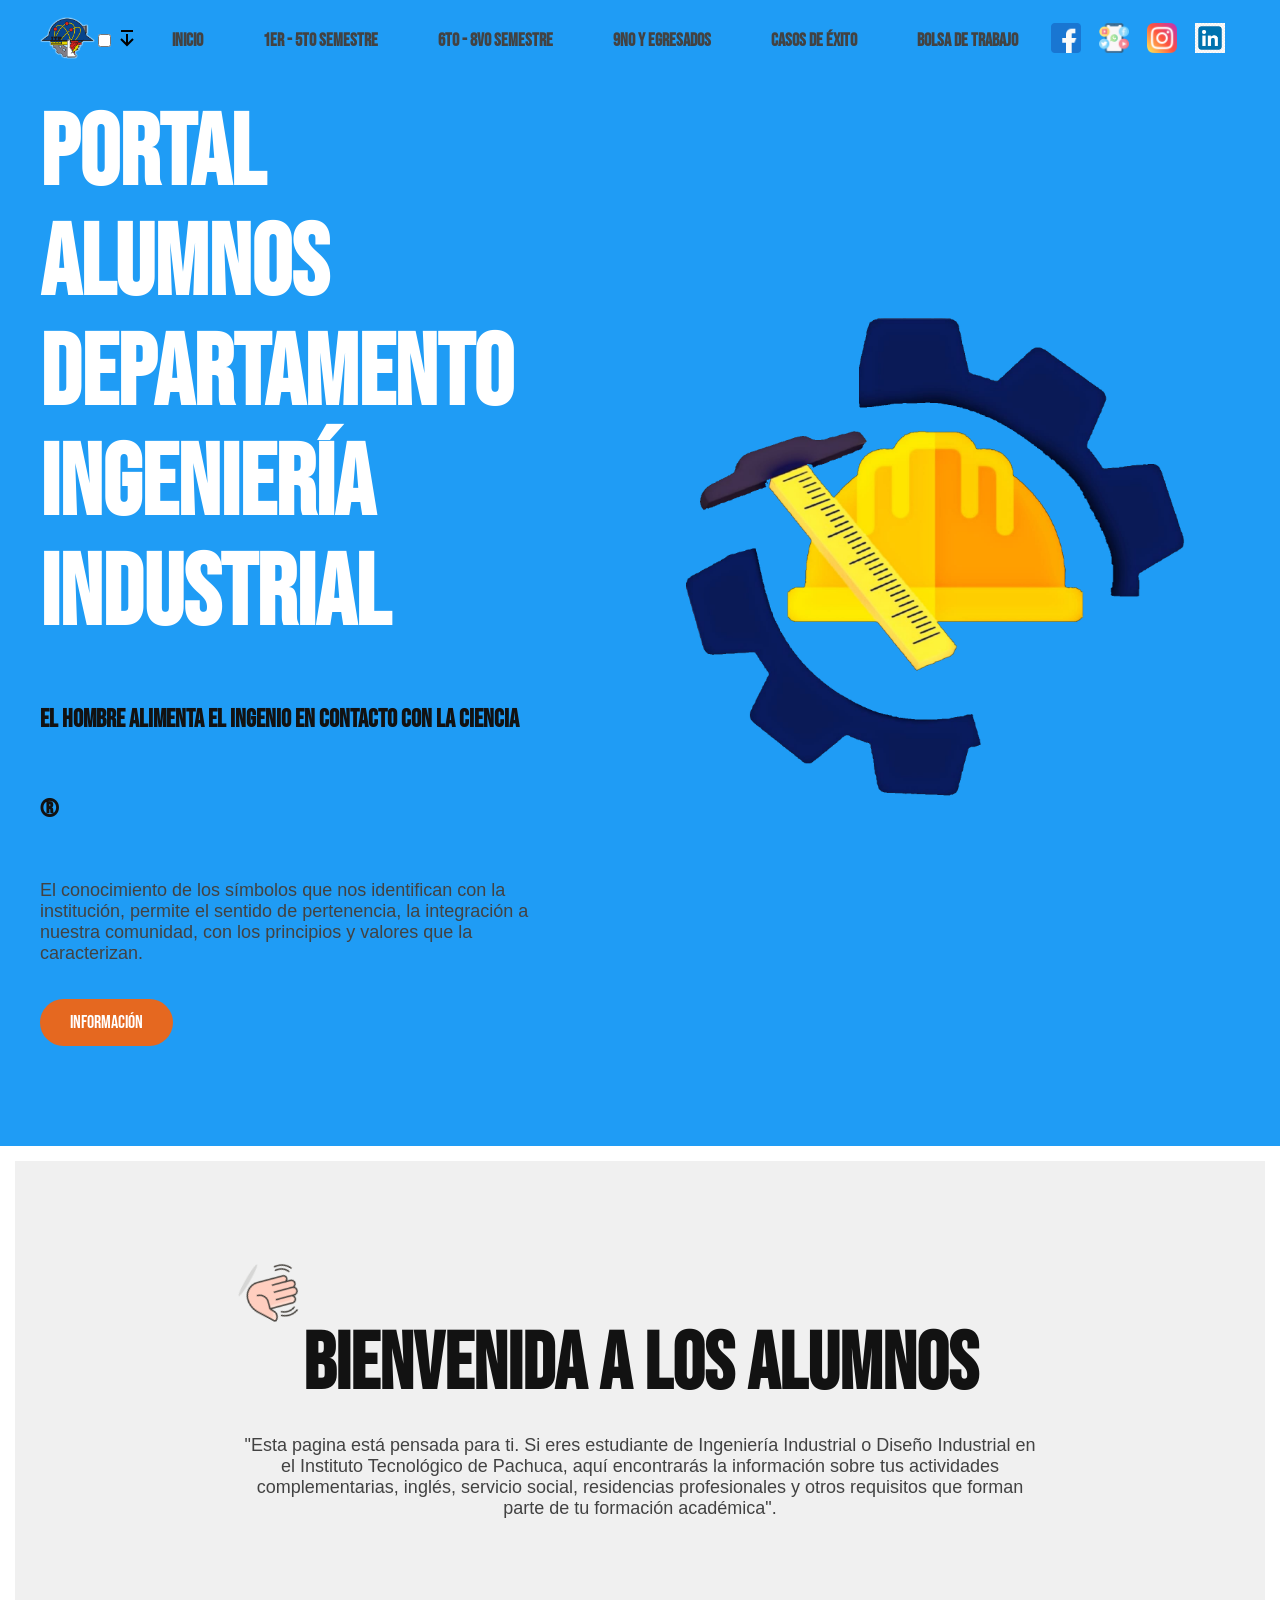
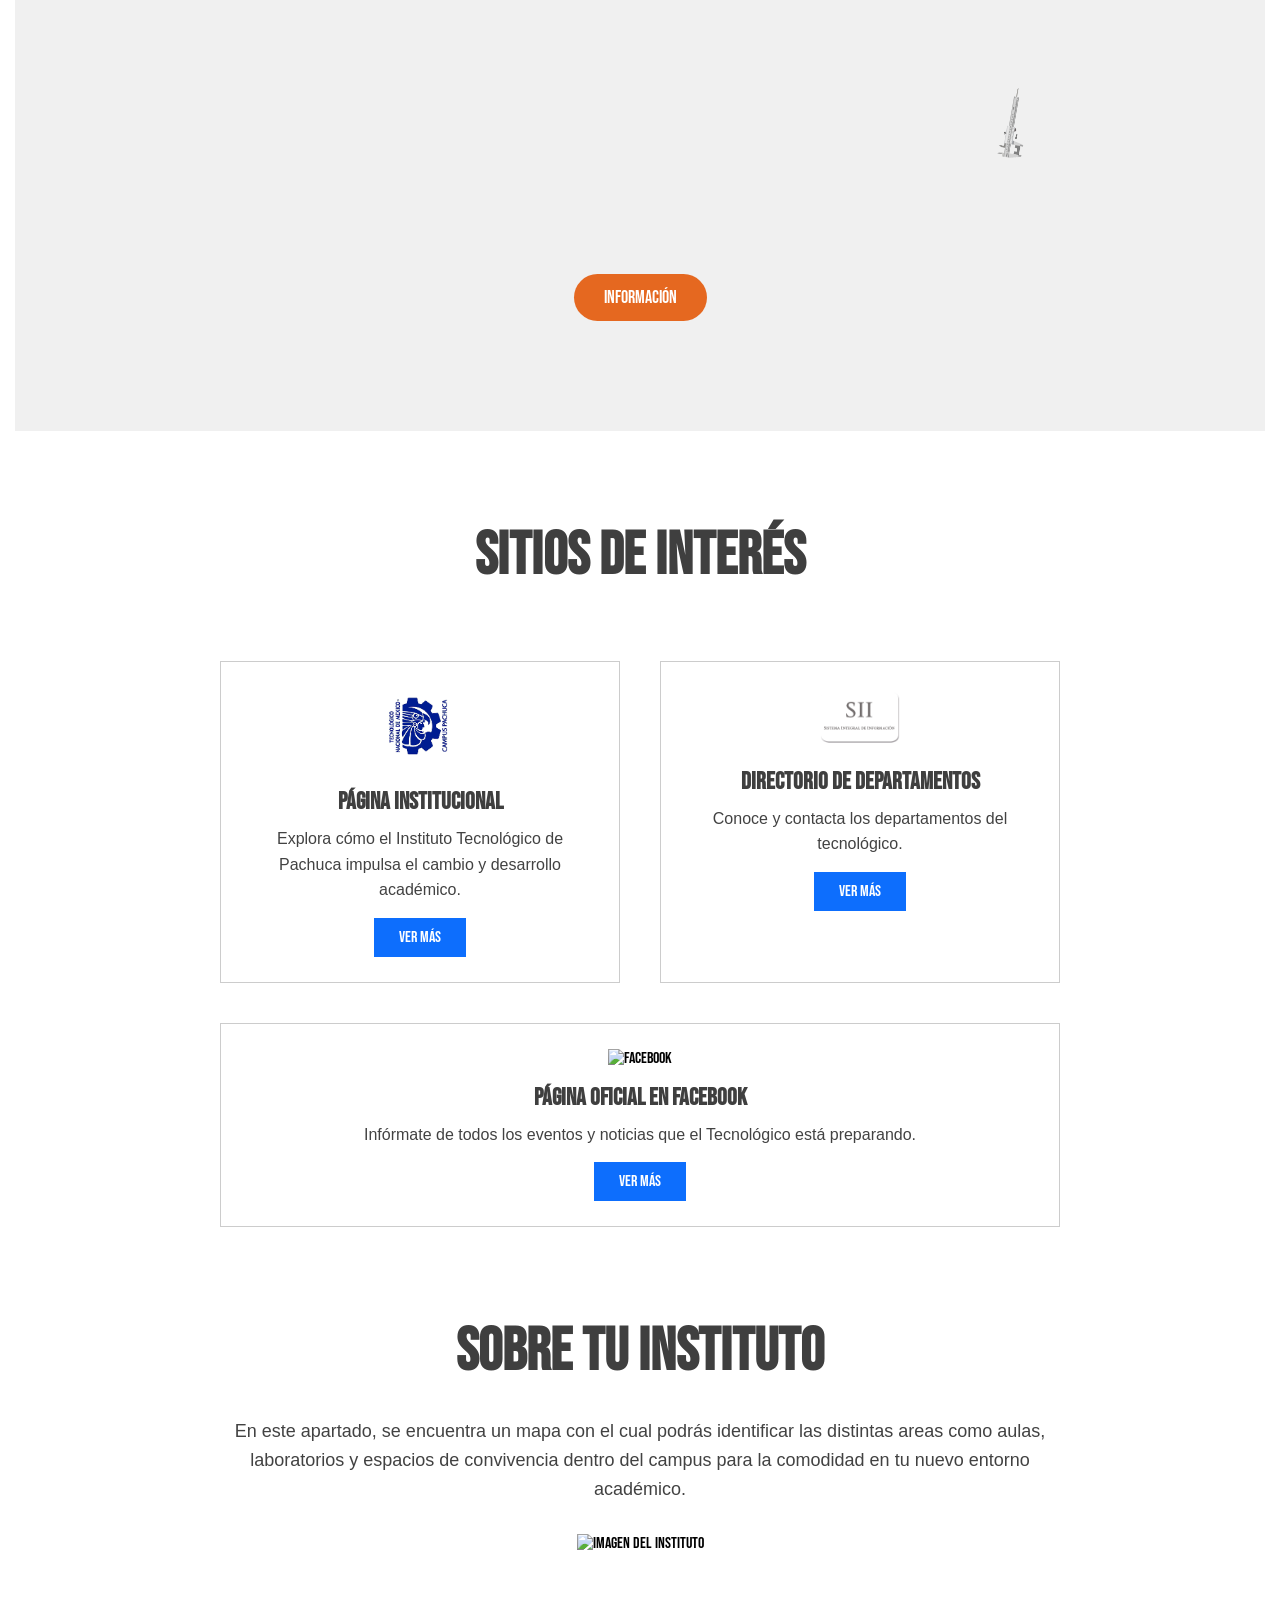
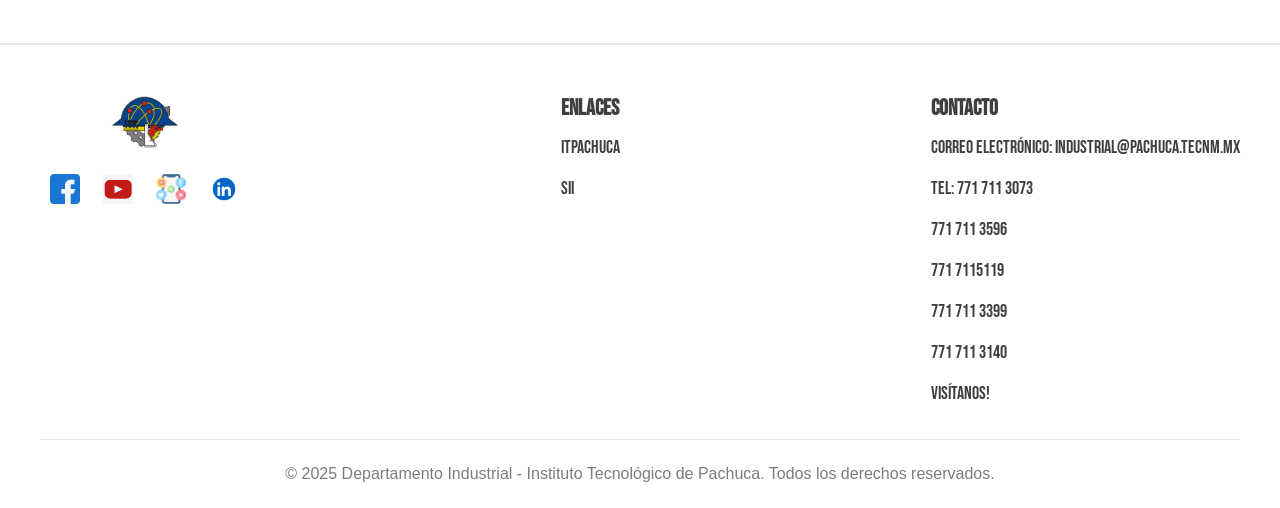
==== index.html @ bbc2eb99 "nueva_version" ====
<!DOCTYPE html>
<html lang="en">

<head>
    <meta charset="UTF-8">
    <meta http-equiv="X-UA-Compatible" content="IE=edge">
    <meta name="viewport" content="with=device-width, initial-scale=1.0">
    <link rel="icon" type="image/png" href="images/favicon.png">     
    <title>Portal Industrial</title>
    <link rel="stylesheet" href="./grid.css">

</head>

<body>
    <header class="header">
        <div class="menu container">
            <a href="#" class="logo"><img src="images/Logo.png"></a>
            <input type="checkbox" id="menu" />
            <label for="menu">
                <img src="images/menu.svg" class="menu-icon" alt="">
            </label>
            <nav class="navbar">
                <ul>
                    <li><a href="index.html">Inicio</a></li>

                    <li class="dropdown">
                        <a href="#">1er - 5to Semestre</a>
                        <ul class="dropdown-menu">
                            <li><a href="idiomas.html">Idiomas</a></li>
                            <li><a href="becas.html">Becas</a></li>
                            <li><a href="actividades_complementarias.html">Actividades complementarias</a></li>
                        </ul>
                    </li>

                    <li class="dropdown">
                        <a href="#">6to - 8vo Semestre</a>
                        <ul class="dropdown-menu">
                            <li><a href="servicio_social.html">Servicio social</a></li>
                            <li><a href="cur_y_cer.html">Cursos y certificaciones</a></li>
                            <li><a href="actividades_adicionales.html">Actividades adicionales</a></li>
                        </ul>
                    </li>

                    <li class="dropdown">
                        <a href="#">9no y egresados</a>
                        <ul class="dropdown-menu">
                            <li><a href="residencia.html">Residencia</a></li>
                            <li><a href="titulacion.html">Titulación</a></li>
                            <li><a href="capitulos_estudiantes.html">Capítulos estudiantes</a></li>
                        </ul>
                    </li>

                    <li><a href="Casos_de_exito.html">Casos de éxito</a></li>
                    <li><a href="#">Bolsa de trabajo</a></li>
                </ul>
            </nav>
            <div class="socials-1">
                <a href="#"><img src="images/r1.png" alt=""></a>
                <a href="#"><img src="images/r2.png" alt=""></a>
                <a href="#"><img src="images/r3.png" alt=""></a>
                <a href="#"><img src="images/r4.png" alt=""></a>
            </div>
        </div>

        <div class="header-content container">
            <div class="header-txt">
                <h1>Portal Alumnos Departamento Ingeniería Industrial</h1>
                <h2 class="slogan">El Hombre Alimenta el Ingenio en Contacto con la Ciencia ®</h2>
                <p>El conocimiento de los símbolos que nos identifican con la institución, permite el sentido de
                    pertenencia, la integración a nuestra comunidad, con los principios y valores que la caracterizan.
                </p>
                <a href="#" class="btn-1">Información</a>
            </div>
            <div class="header-img">
                <img src="images/logoo.png">
            </div>
        </div>
    </header>
    <section class="about">
        <div class="about-content container">
            <img class="ab1" src="images/ab3.png" alt="">
            <img class="ab2" src="images/ab2.png" alt="">
            <div class="about-img">
                <img class="about-txt">
                <h2>Bienvenida a los alumnos</h2>
                <p>"Esta pagina está pensada para ti. Si eres estudiante de Ingeniería Industrial o Diseño Industrial
                    en el Instituto Tecnológico de Pachuca, aquí encontrarás la información sobre tus actividades
                    complementarias,
                    inglés, servicio social, residencias profesionales y otros requisitos que forman parte de tu
                    formación
                    académica".</p>
                <div><iframe width="560" height="315"
                        src="https://www.youtube.com/embed/N6ZUDnaX65o?si=UE2kjKeAqozFXjIw" title="YouTube video player"
                        frameborder="0"
                        allow="accelerometer; autoplay; clipboard-write; encrypted-media; gyroscope; picture-in-picture; web-share"
                        referrerpolicy="strict-origin-when-cross-origin" allowfullscreen></iframe></div>
                <a href="#" class="btn-1">Información</a>
            </div>
        </div>
    </section>

    <section class="information">
        <div class="information-content container">
            <h2>Sitios de interés</h2>
        </div>
        <div class="cards-section">
            <div class="card">
                <img src="./images/tecnlogo.png" alt="Institucional">
                <h3>Página Institucional</h3>
                <p>Explora cómo el Instituto Tecnológico de Pachuca impulsa el cambio y desarrollo académico.</p>
                <a href="https://itp.itpachuca.edu.mx/" class="card-btn">Ver más</a>
            </div>
            <div class="card">
                <img src="./images/sii.png" alt="SII">
                <h3>Directorio de Departamentos</h3>
                <p>Conoce y contacta los departamentos del tecnológico.</p>
                <a href="http://escolaresitp.itpachuca.edu.mx/" class="card-btn">Ver más</a>
            </div>
            <div class="card">
                <img src="./images/facebook.png" alt="Facebook">
                <h3>Página Oficial en Facebook</h3>
                <p>Infórmate de todos los eventos y noticias que el Tecnológico está preparando.</p>
                <a href="https://www.facebook.com/p/TecNM-Pachuca-61557528505129/?locale=es_LA" class="card-btn">Ver
                    más</a>
            </div>
        </div>
        <div class="information-2">
            <h2>Sobre tu instituto</h2>
            <p>En este apartado, se encuentra un mapa con el cual podrás identificar las distintas areas como aulas,
                laboratorios y espacios de convivencia dentro del campus para la comodidad en tu nuevo entorno
                académico.</p>
            <div class="info-img">
                <img src="./images/croquis.jpg" alt="Imagen del instituto">
            </div>
        </div>
    </section>
</body>
<!-- FOOTER -->
<footer class="footer">
    <div class="container">
        <div class="footer-links">
            <div class="link-img">
                <img src="images/Logo.png" alt="Logo del Departamento Industrial">
                <div class="socials-2">
                    <a href="#"><img src="images/r1.png" alt="Facebook"></a>
                    <a href="https://www.youtube.com/@TecNMCampusPachuca"><img src="images/r5.png" alt="YouTube"></a>
                    <a href="https://x.com/tecnmpachuca?lang=es"><img src="images/r2.png" alt="X"></a>
                    <a href="https://www.linkedin.com/in/tecnm-pachuca/?originalSubdomain=mx"><img src="images/r4.jpg"
                            alt="LinkedIn"></a>
                </div>
            </div>

            <div class="link">
                <h3>Enlaces</h3>
                <ul>
                    <li><a href="https://itp.itpachuca.edu.mx">ITPachuca</a></li>
                    <li><a href="http://escolaresitp.itpachuca.edu.mx">SII</a></li>
                </ul>
            </div>



            <div class="link">
                <h3>Contacto</h3>
                <ul>
                    <li><a href="mailto:industrial@pachuca.tecnm.mx">Correo electrónico: industrial@pachuca.tecnm.mx</a>
                    </li>
                    <li><a href="">Tel: 771 711 3073</a> <a href="">771 711 3596</a><a href="">771 7115119</a>
                        <a href="">771 711 3399</a> <a href="">771 711 3140</a>
                    </li>
                    <li><a href="">Visítanos!</a></li>
                </ul>
            </div>
        </div>

        <div class="footer-copy">
            <p>© 2025 Departamento Industrial - Instituto Tecnológico de Pachuca. Todos los derechos reservados.</p>
        </div>
    </div>
</footer>

</body>

</html>
---- grid.css ----
@import url('https://fonts.googleapis.com/css2?family=Bebas+Neue&family=Roboto:ital,wght@0,100..900;1,100..900&display=swap');


  * {
      margin: 0;
      padding: 0;
      box-sizing: border-box;
      text-decoration: none;
      list-style: none;
  }

  /* -----------------------GLOBAL STYLES FOR WEB CONTENT----------------------- */

  body {
      font-family: 'Bebas Neue', cursive;
  }

  h2 {
      font-size: 80px;
      line-height: 90px;
      color: #121212;
      margin-bottom: 25px;
  }


  p {
      font-family: Arial, Helvetica, sans-serif;
      font-size: 18px;
      color: #424242;
      margin-bottom: 35px;
  }

  .btn-1 {
      display: inline-block;
      padding: 13px 30px;
      background-color: #E56820;
      color: #ffffff;
      border-radius: 25px;
      font-size: 18px;
  }

  .btn-1:hover {
      background-color: #e5c420;
  }

  .marg-bottom {
      margin-bottom: 50px;
  }

  .img-container {
      width: 25%;
  }

  .socials-1 img {
      width: 30px;
      margin-right: 15px;
  }

  .gallery {
      display: grid;
      grid-template-columns: repeat(auto-fill, minmax(250px, 1fr));
      gap: 15px;
  }

  .gallery img {
      width: 100%;
      height: auto;
      border-radius: 12px;
      display: block;
      object-fit: cover;
      box-shadow: 0 4px 10px rgba(0, 0, 0, 0.15);
      /* valor base */
  }

  .gallery img:hover {
      transform: scale(1.03);
      transition: transform 0.3s ease;
  }

.image-long {
  gap: 50px;
}

.image-long img {
  width: 20%;        
  height: 100%;       
  object-fit:contain;   
  gap: 50px;

}

  /* -----------------------HEADER CONTENT ON INDEX----------------------- */

  .header {
      background-color: #1F9CF5;
      opacity: 1;
      background-image: radial-gradient(#6dfdff 0.5px, #1F9CF5 0.5px);
      background-size: 10px 10px;
  }

  .slogan {
      font-size: 25px;
  }

  .container {
      max-width: 1200px;
      margin: 0 auto;
  }

  .header-content {
      padding: 100px 0;
      display: flex;
      align-items: center;
  }

  .header-txt {
      width: 50%;
      padding-right: 100px;
  }

  .header-txt h1 {
      font-size: 100px;
      line-height: 110px;
      color: #FFFF;
      margin-bottom: 25px;
  }

  .header-img {
      width: 50%;
      text-align: center;
  }

  .header-img img {
      width: 550px;
  }

  /* -----------------------ALTERNATIVE HEADER ----------------------- */

  .header-small {
      background: linear-gradient(180deg,
              rgba(31, 156, 245, 1) 0%,
              rgba(31, 156, 245, 1) 100%);
      min-height: 25vh;
      display: flex;
      align-items: center;
  }

  .header-small .menu {
      position: relative;
  }

  .header-small .logo img {
      width: 45px;
      /* Más pequeño */
  }

  .header-small .menu .navbar ul li a {
      font-size: 18px;
      padding: 30px;
      color: #3F3F3F;
      display: block;
      font-weight: bold;
  }

  /* -----------------------ABOUT CONTENT ON INDEX--------------------- */

  .about {
      padding: 100px 0;
      background-color: #EFEFEFEF;
      text-align: center;
      margin: 15px;
  }

  .about-content {
      display: flex;
      flex-direction: column;
      align-items: center;
      position: relative;
      max-width: 800px;
      margin: 0 auto;
  }

  .ab1 {
      position: absolute;
      width: 70px;
      left: 0;
      top: 0;
      rotate: 120deg;
  }

  .ab2 {
      position: absolute;
      width: 70px;
      left: 740px;
      top: 450px;
      rotate: 280deg;
  }

  .ab3 {
      position: absolute;
      width: 150px;
      right: 0;
  }

  .about-img {
      width: 100%;
      margin-bottom: 10px;
      margin-top: 40px;
  }

  .about-img img {
      width: 350px;
  }

  .about-txt {
      width: 100%;
  }


  /* -----------------------INFO CONTENT ON INDEX--------------------- */

  .information {
      text-align: center;
      margin-top: 80px;
      padding: 0 40px;
      max-width: 1000px;
      margin-left: auto;
      margin-right: auto;
      margin-bottom: 10vh;
  }

  .information-2 {
      text-align: center;
      margin-top: 80px;
      padding: 0 40px;
      max-width: 1000px;
      margin-left: auto;
      margin-right: auto;
      margin-bottom: 10vh;
  }

  .information h2 {
      font-size: 60px;
      color: #3F3F3F;
      margin-bottom: 20px;
  }

  .information p {
      font-size: 18px;
      color: #424242;
      line-height: 1.6;
      margin-bottom: 30px;
      font-family: Arial, Helvetica, sans-serif;
  }

  .cards-section {
      display: flex;
      flex-wrap: wrap;
      justify-content: center;
      gap: 40px;
      margin: 60px auto 0 auto;
      padding: 0 40px;
      max-width: 1200px;
  }

  .card {
      flex: 1 1 300px;
      background-color: #fff;
      padding: 25px;
      text-align: center;
      transition: transform 0.3s;
      border: 1px solid #ccc;
      border-radius: 0;
      /* esquinas cuadradas */
      box-sizing: border-box;
  }

  .card img {
      max-width: 80px;
      height: auto;
      margin-bottom: 15px;
  }

  .card h3 {
      font-size: 24px;
      color: #3F3F3F;
      margin-bottom: 10px;
  }

  .card p {
      font-size: 16px;
      color: #424242;
      margin-bottom: 15px;
      font-family: Arial, Helvetica, sans-serif;
  }

  .card-btn {
      display: inline-block;
      padding: 10px 25px;
      background-color: #0d6efd;
      color: #fff;
      border: none;
      font-size: 16px;
      font-family: 'Bebas Neue', cursive;
      text-transform: uppercase;
      cursor: pointer;
  }

  .card-btn:hover {
      background-color: #0a58ca;
  }


  /* -----------------------NAVBAR STYLES AND DROPBOX--------------------- */

  .menu {
      position: absolute;
      top: 0;
      left: 0;
      right: 0;
      display: flex;
      align-items: center;
      justify-content: space-between;
  }

  .logo img {
      width: 55px;
  }

  .menu .navbar ul li {
      position: right;
      float: left;
  }

  .menu .navbar ul li a {
      font-size: 18px;
      padding: 30px;
      color: #424242;
      display: block;
      font-weight: bold;
  }

  .menu .navbar ul li a:hover {
      color: #0a0029;
  }


  /* Dropdown container */
  .navbar ul li {
      position: relative;
  }

  /* Submenús ocultos */
  .dropdown-menu {
      display: none;
      position: absolute;
      top: 100%;
      /* debajo del padre */
      left: 0;
      background: #e5e2e2;
      min-width: auto;
      border: 1px solid #030303;
      z-index: 1000;
  }

  /* Estilos de links en submenú */
  .dropdown-menu li a {
      padding: 12px 20px;
      color: #333;
      display: flex;
      font-weight: flex;
  }

  .dropdown-menu li a:hover {
      background-color: #999797;
      color: #020202 !important;
  }

  /* Mostrar submenú al pasar el mouse */
  .navbar ul li:hover>.dropdown-menu {
      display: block;
  }


    /* -----------------------FOOTER STYLES FOR GLOBAL CONTENT--------------------- */

  .footer {
    border-top: 2px solid #E8E8E8;
    padding: 50px 0 0 0;
  }

  .footer-links {
    display: flex;
    justify-content: space-between;
    margin-bottom: 15px;
  }

  .link-img {
    text-align: center;
  }

.link-img img {
  width: 70px;
  margin-bottom: 10px;
}

.socials-2 img {
  width: 30px;
  margin: 10px;
}

.link h3{
  font-size: 22px;
  color: #3F3F3F;
  margin-bottom: 15px;
}

.link a {
  font-size: 18px;
  display: block;
  color: #3F3F3F;
  margin-bottom: 20px;
}

.link a:hover {
  color: #E06927;
}

.footer-copy {
  padding: 25px 0;
  text-align: center;
  border-top: 1px solid #E8E8E8;
}

.footer-copy p {
  color: #7C7C7C;
  font-size: 16px;
  margin: 0;  
}

.cap-image img {
    width: 60%;
}
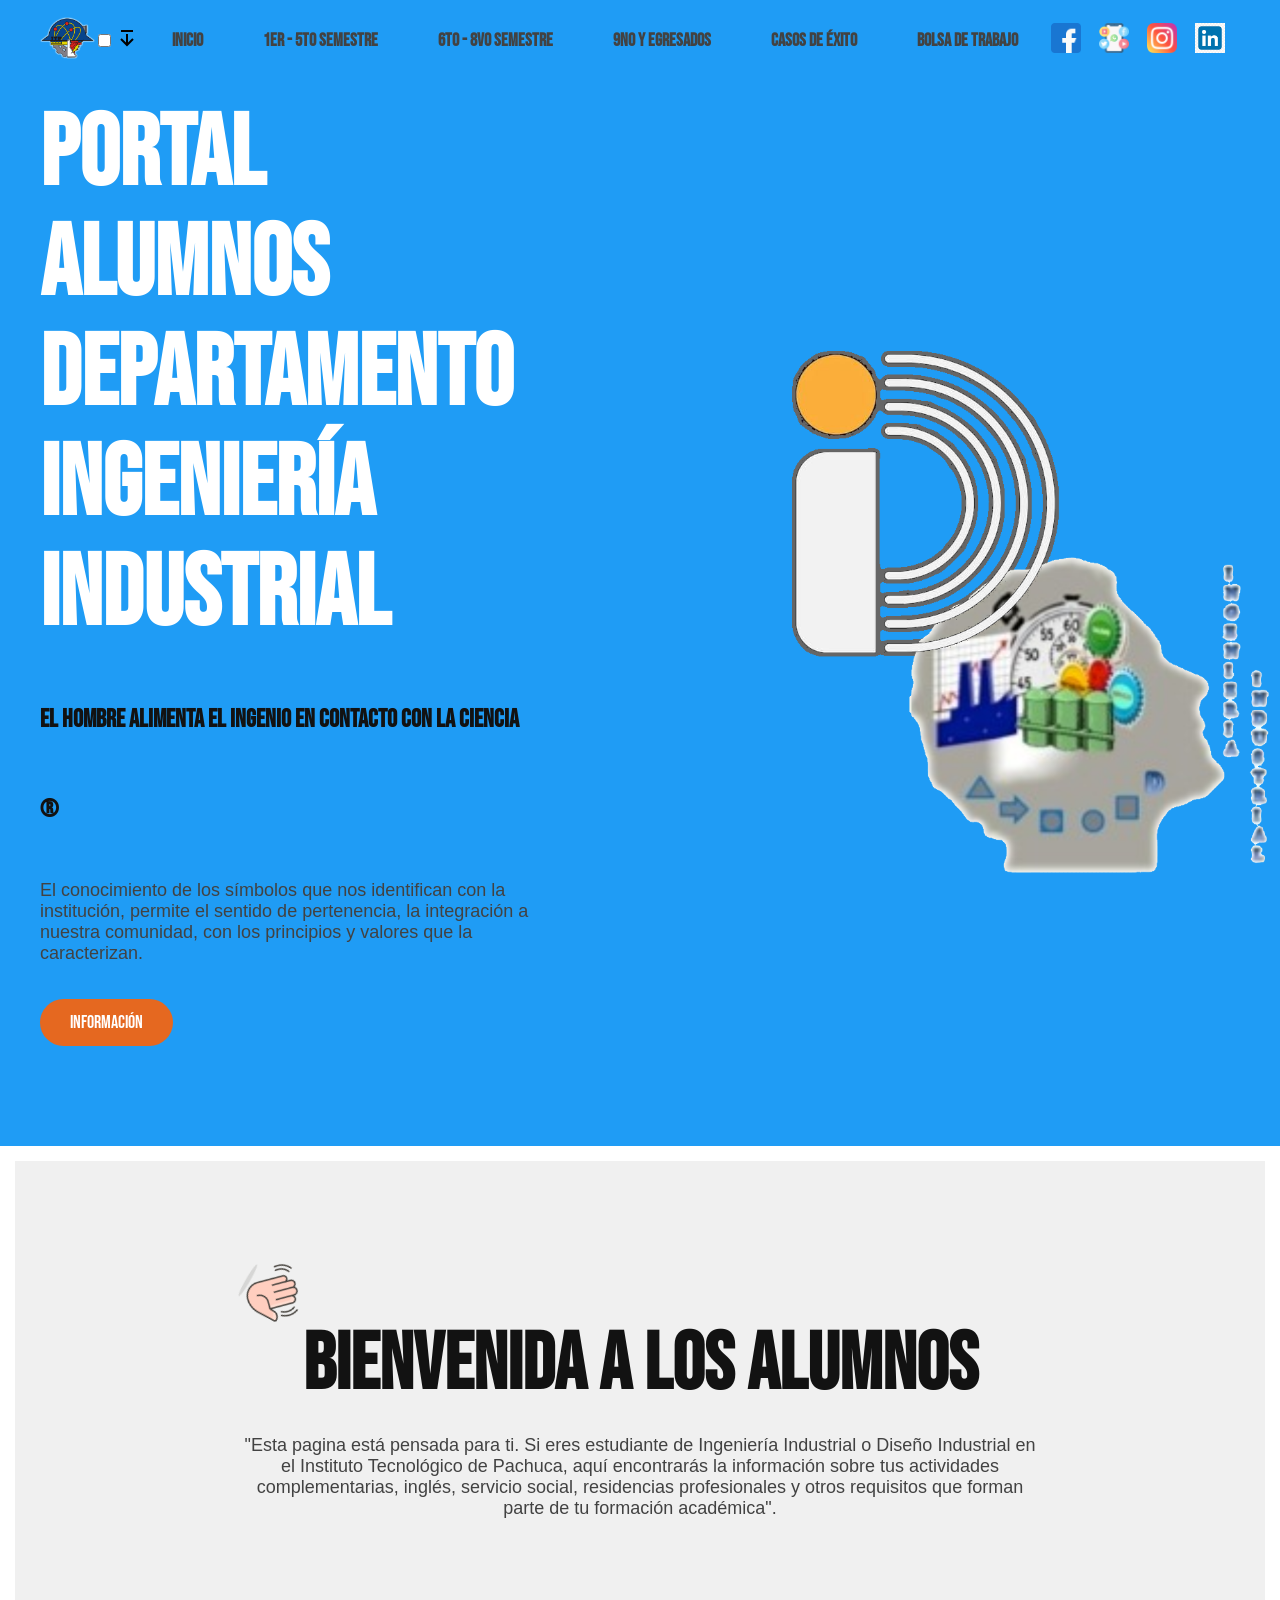
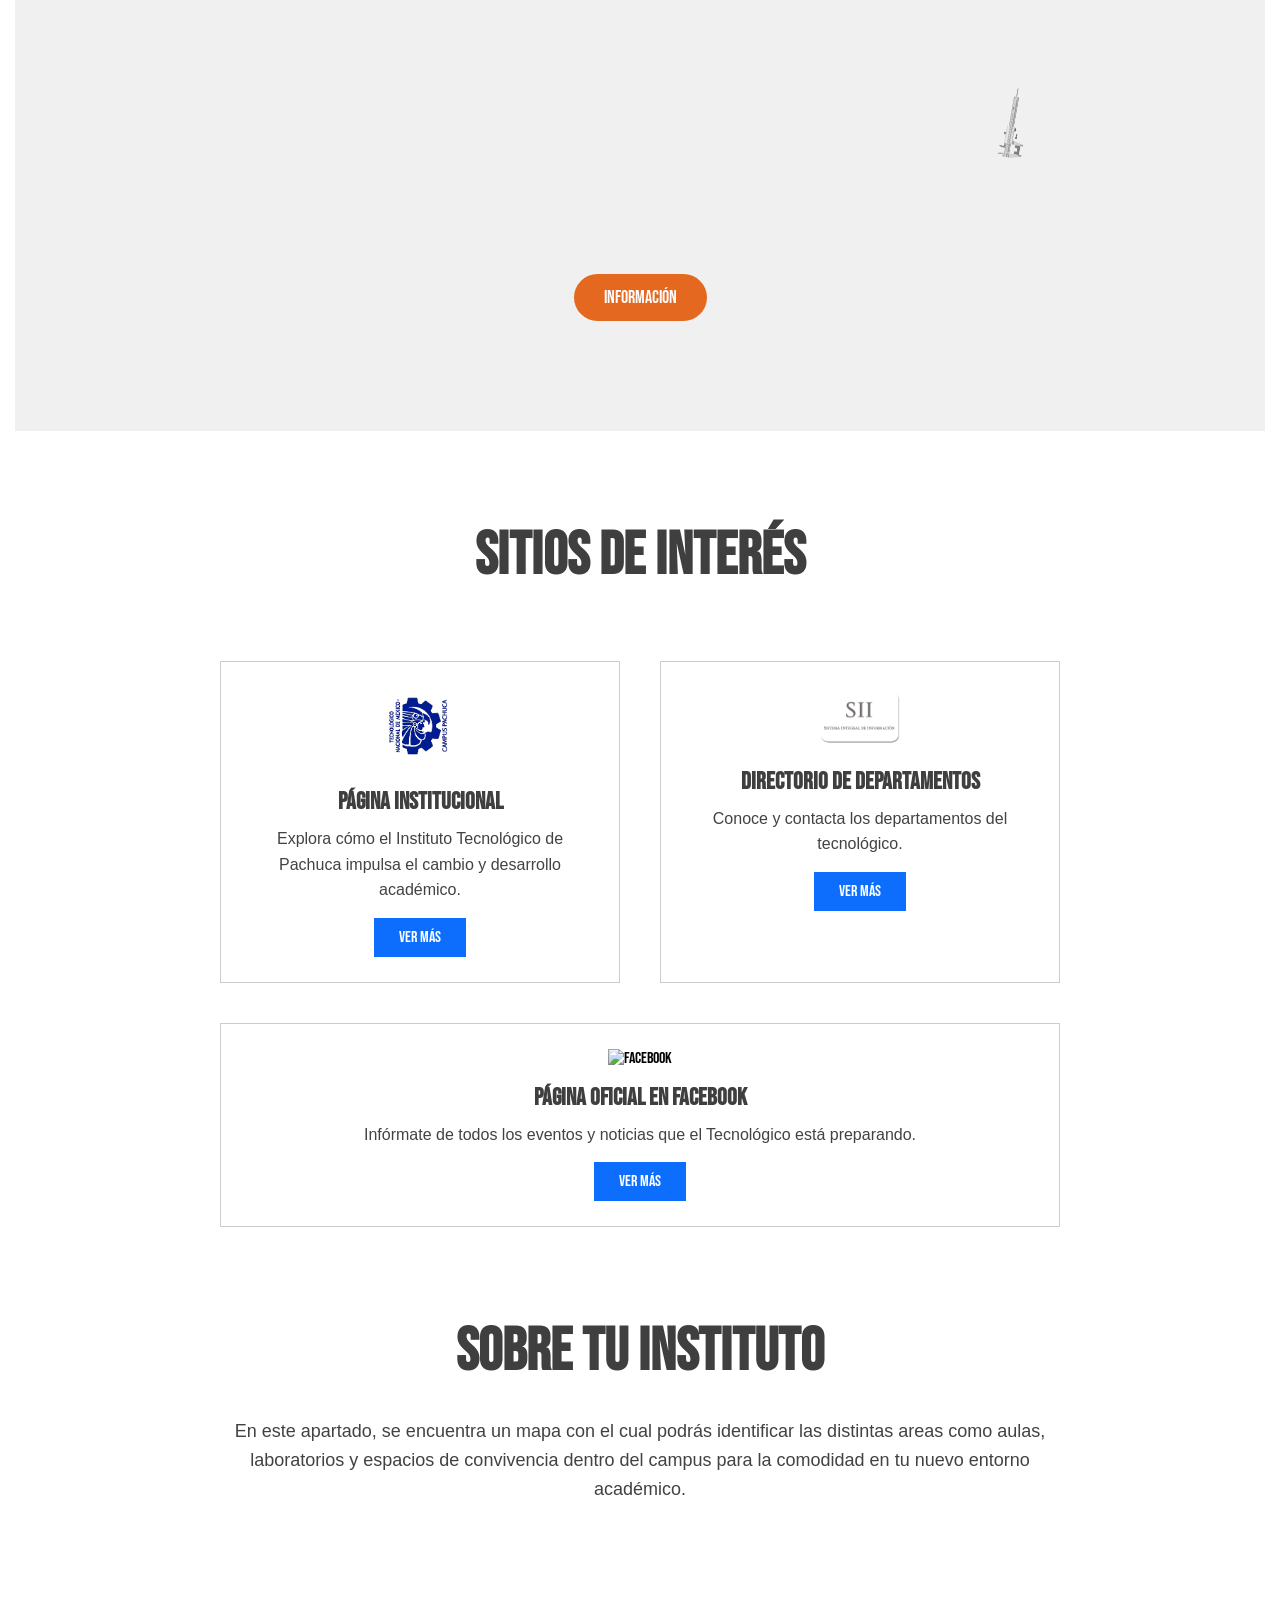
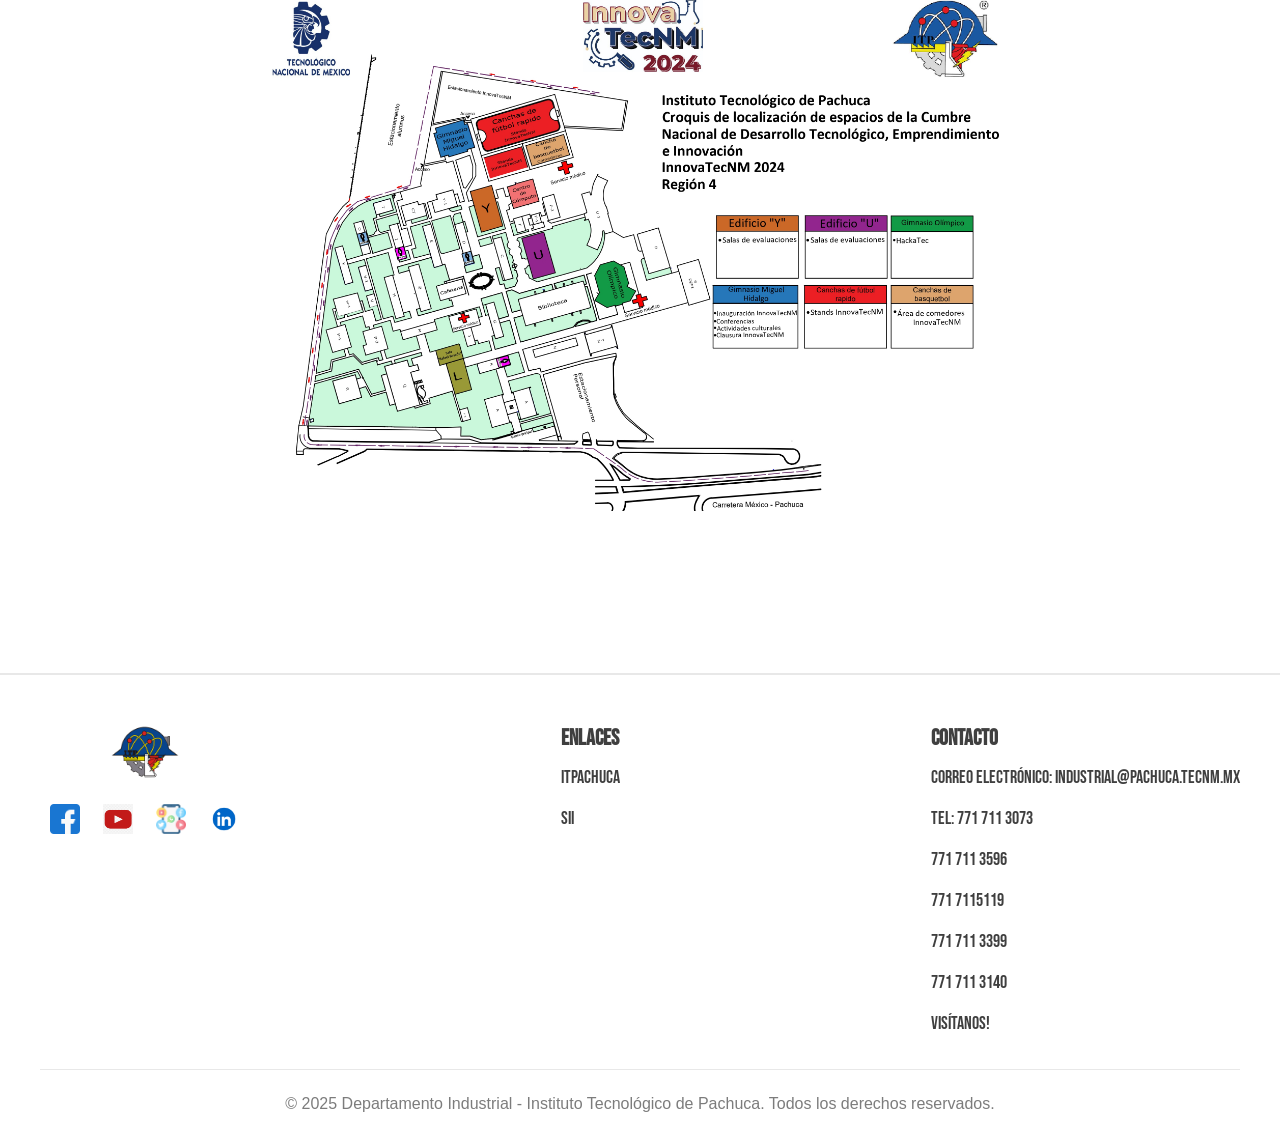
==== commit b8f10497: "cambios 23 de Enero 2026 - 4" ====
--- a/index.html
+++ b/index.html
@@ -69,7 +69,7 @@
                 <p>El conocimiento de los símbolos que nos identifican con la institución, permite el sentido de
                     pertenencia, la integración a nuestra comunidad, con los principios y valores que la caracterizan.
                 </p>
-                <a href="#" class="btn-1">Información</a>
+                <a href="https://itp.itpachuca.edu.mx/filosofia_calidad.php" class="btn-1">Información</a>
             </div>
             <div class="header-img">
                 <img src="images/logoo.png">
--- a/grid.css
+++ b/grid.css
@@ -131,7 +131,7 @@
   }
 
   .header-img img {
-      width: 550px;
+      width: 750px;
   }
 
   /* -----------------------ALTERNATIVE HEADER ----------------------- */
@@ -310,6 +310,12 @@
       background-color: #0a58ca;
   }
 
+  .info-img img {
+    max-width: 100%;
+    height: auto;
+    display: block;
+    margin: 0 auto;
+  }
 
   /* -----------------------NAVBAR STYLES AND DROPBOX--------------------- */
 
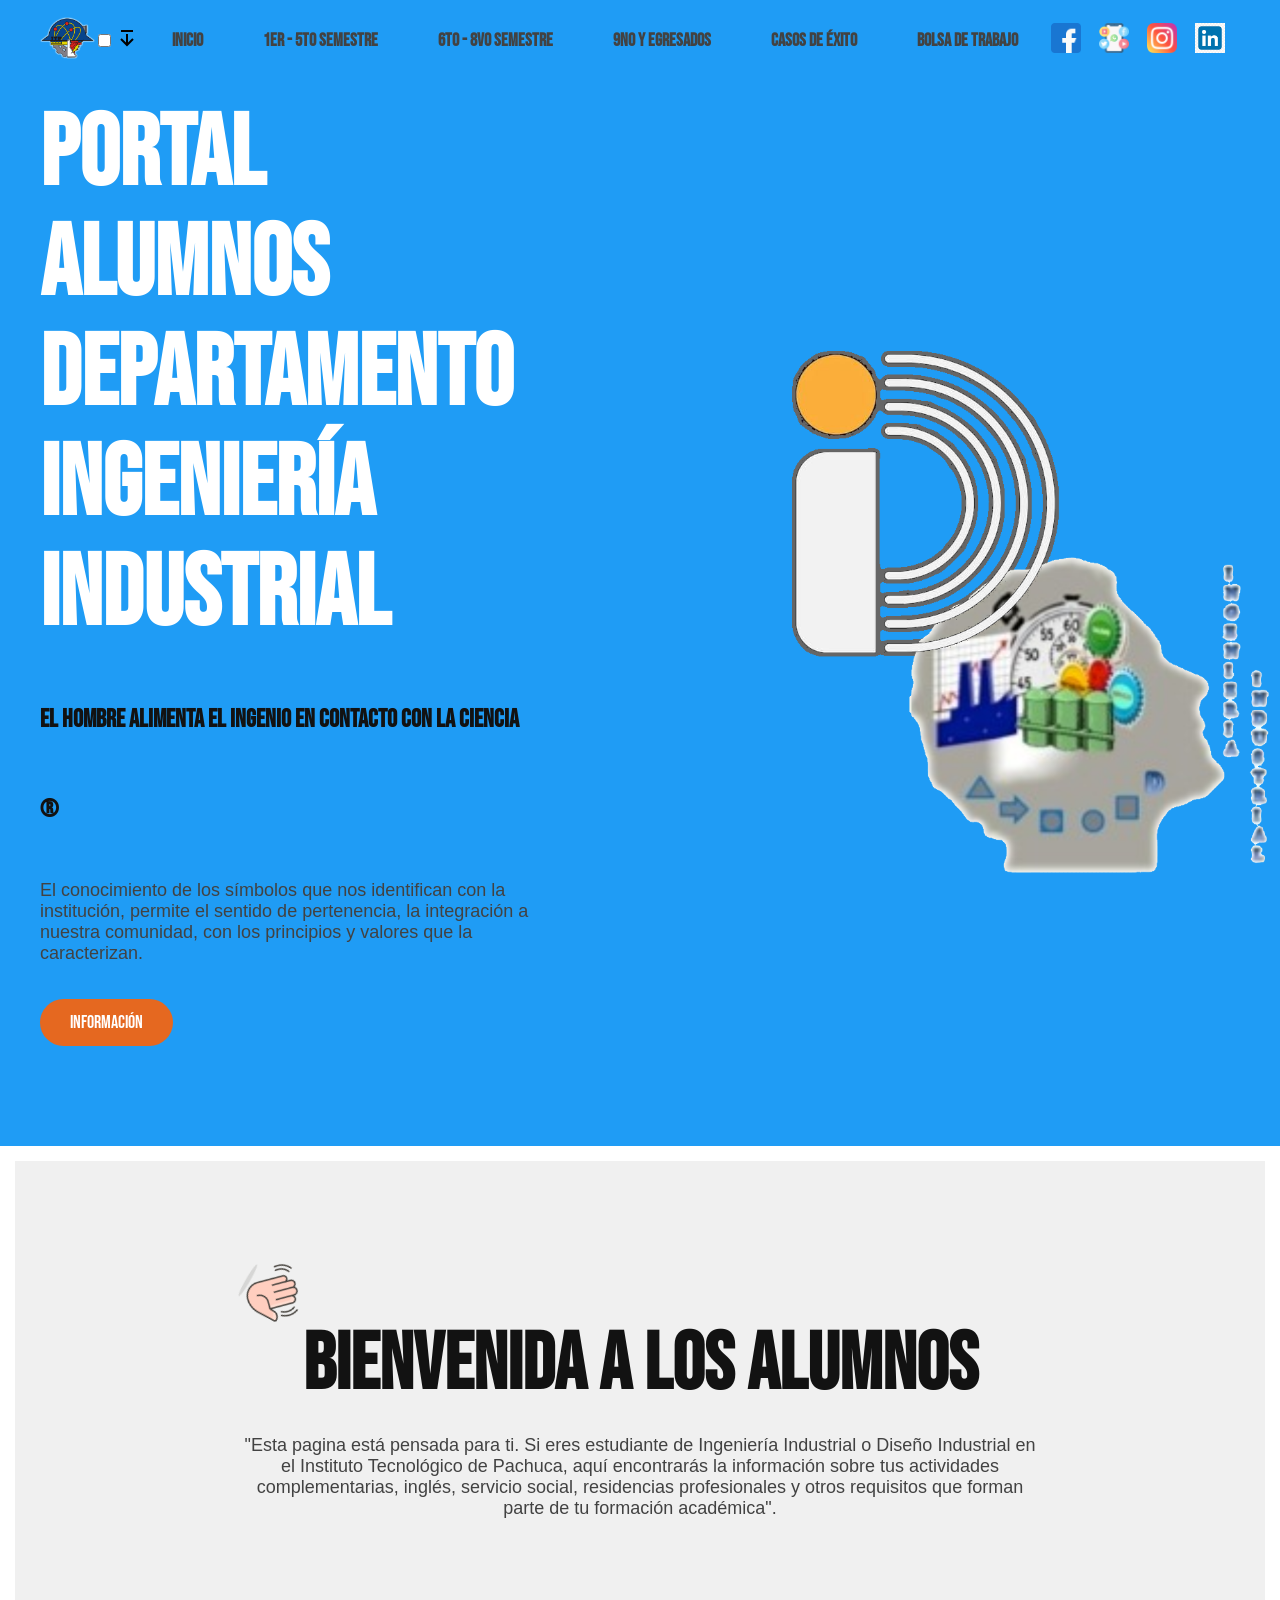
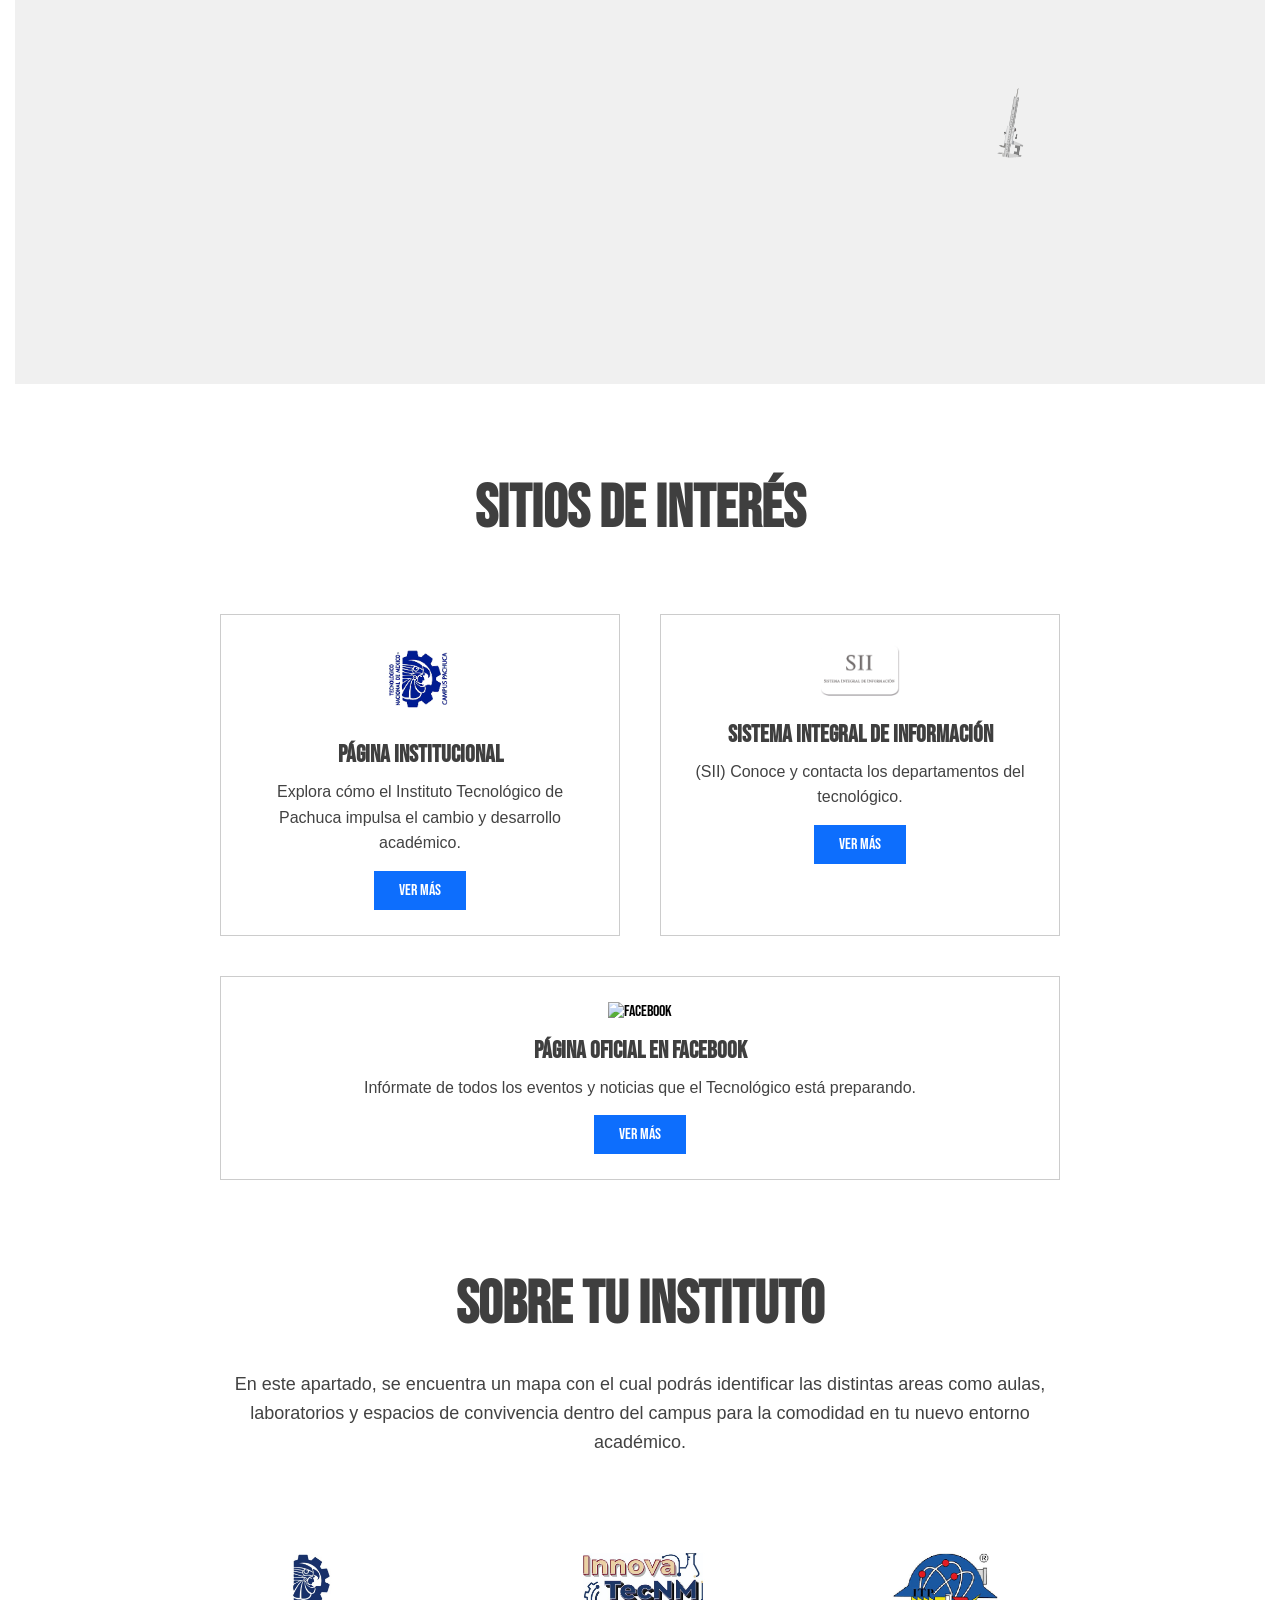
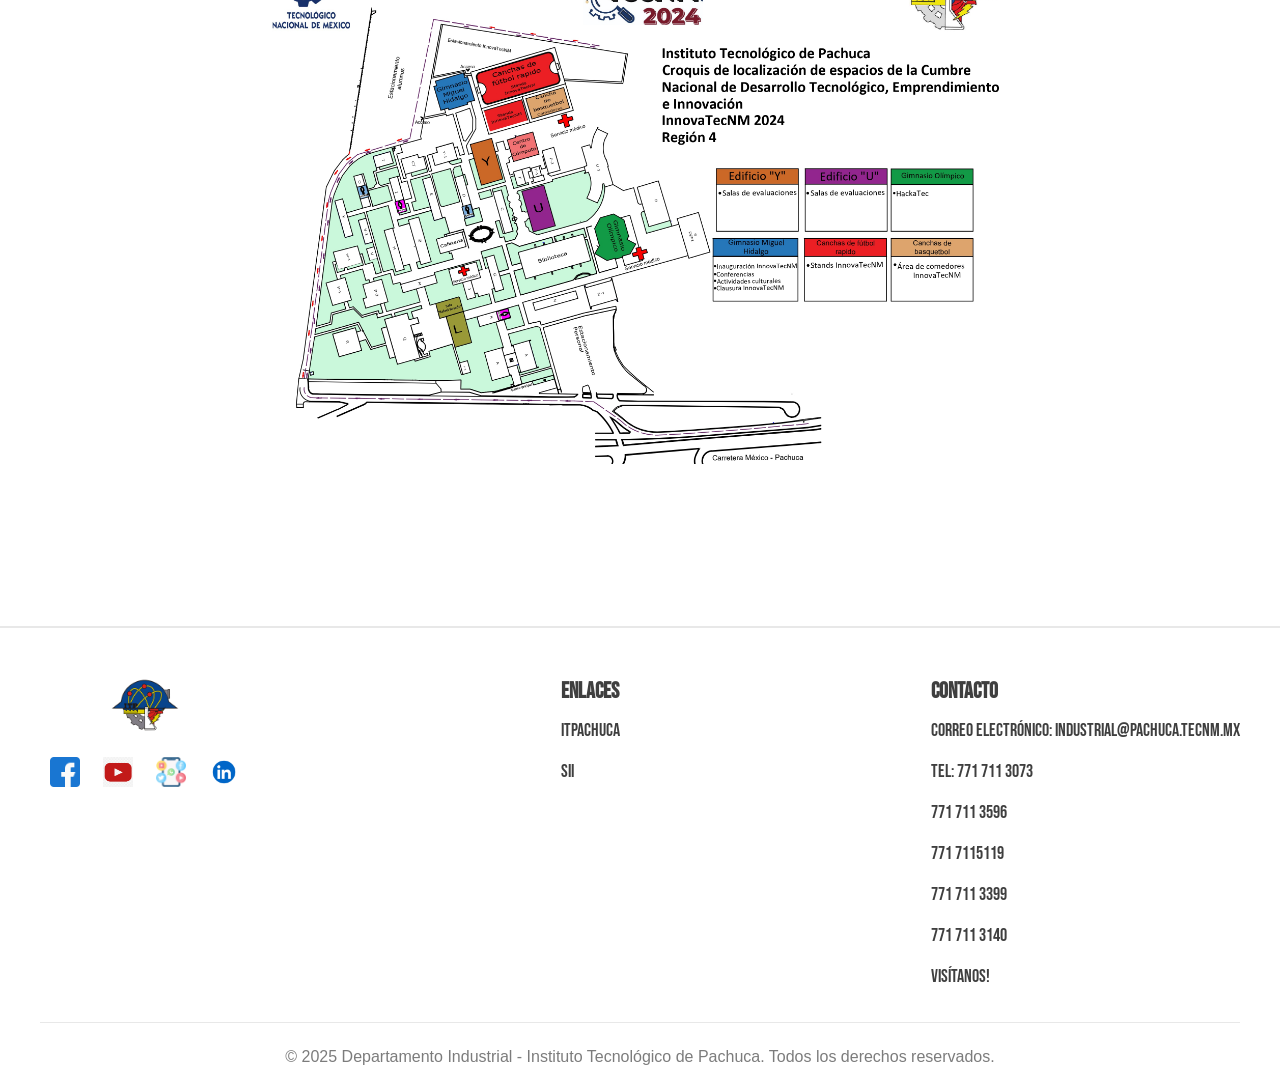
==== commit b37b5b81: "cambios 23 de Enero 2026 - 5" ====
--- a/index.html
+++ b/index.html
@@ -94,7 +94,6 @@
                         frameborder="0"
                         allow="accelerometer; autoplay; clipboard-write; encrypted-media; gyroscope; picture-in-picture; web-share"
                         referrerpolicy="strict-origin-when-cross-origin" allowfullscreen></iframe></div>
-                <a href="#" class="btn-1">Información</a>
             </div>
         </div>
     </section>
@@ -112,8 +111,8 @@
             </div>
             <div class="card">
                 <img src="./images/sii.png" alt="SII">
-                <h3>Directorio de Departamentos</h3>
-                <p>Conoce y contacta los departamentos del tecnológico.</p>
+                <h3>Sistema Integral de Información</h3>
+                <p>(SII) Conoce y contacta los departamentos del tecnológico.</p>
                 <a href="http://escolaresitp.itpachuca.edu.mx/" class="card-btn">Ver más</a>
             </div>
             <div class="card">
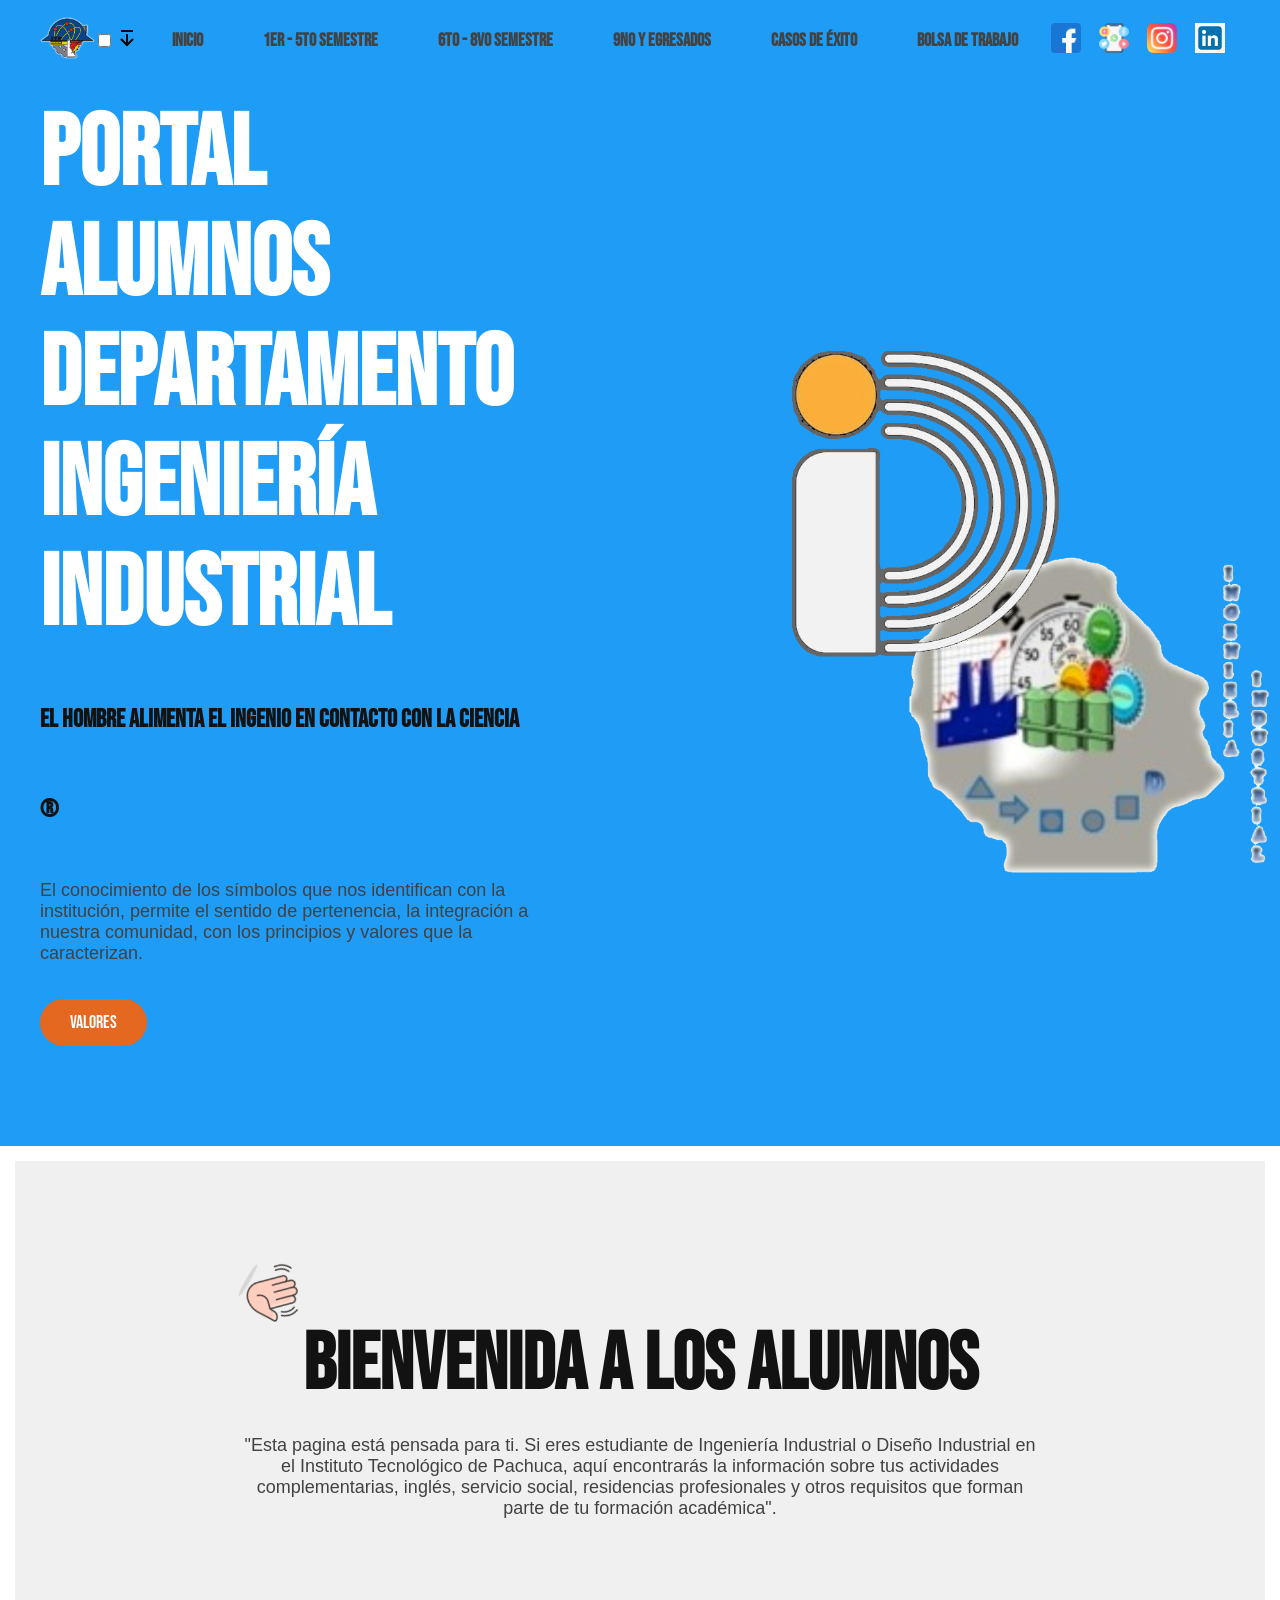
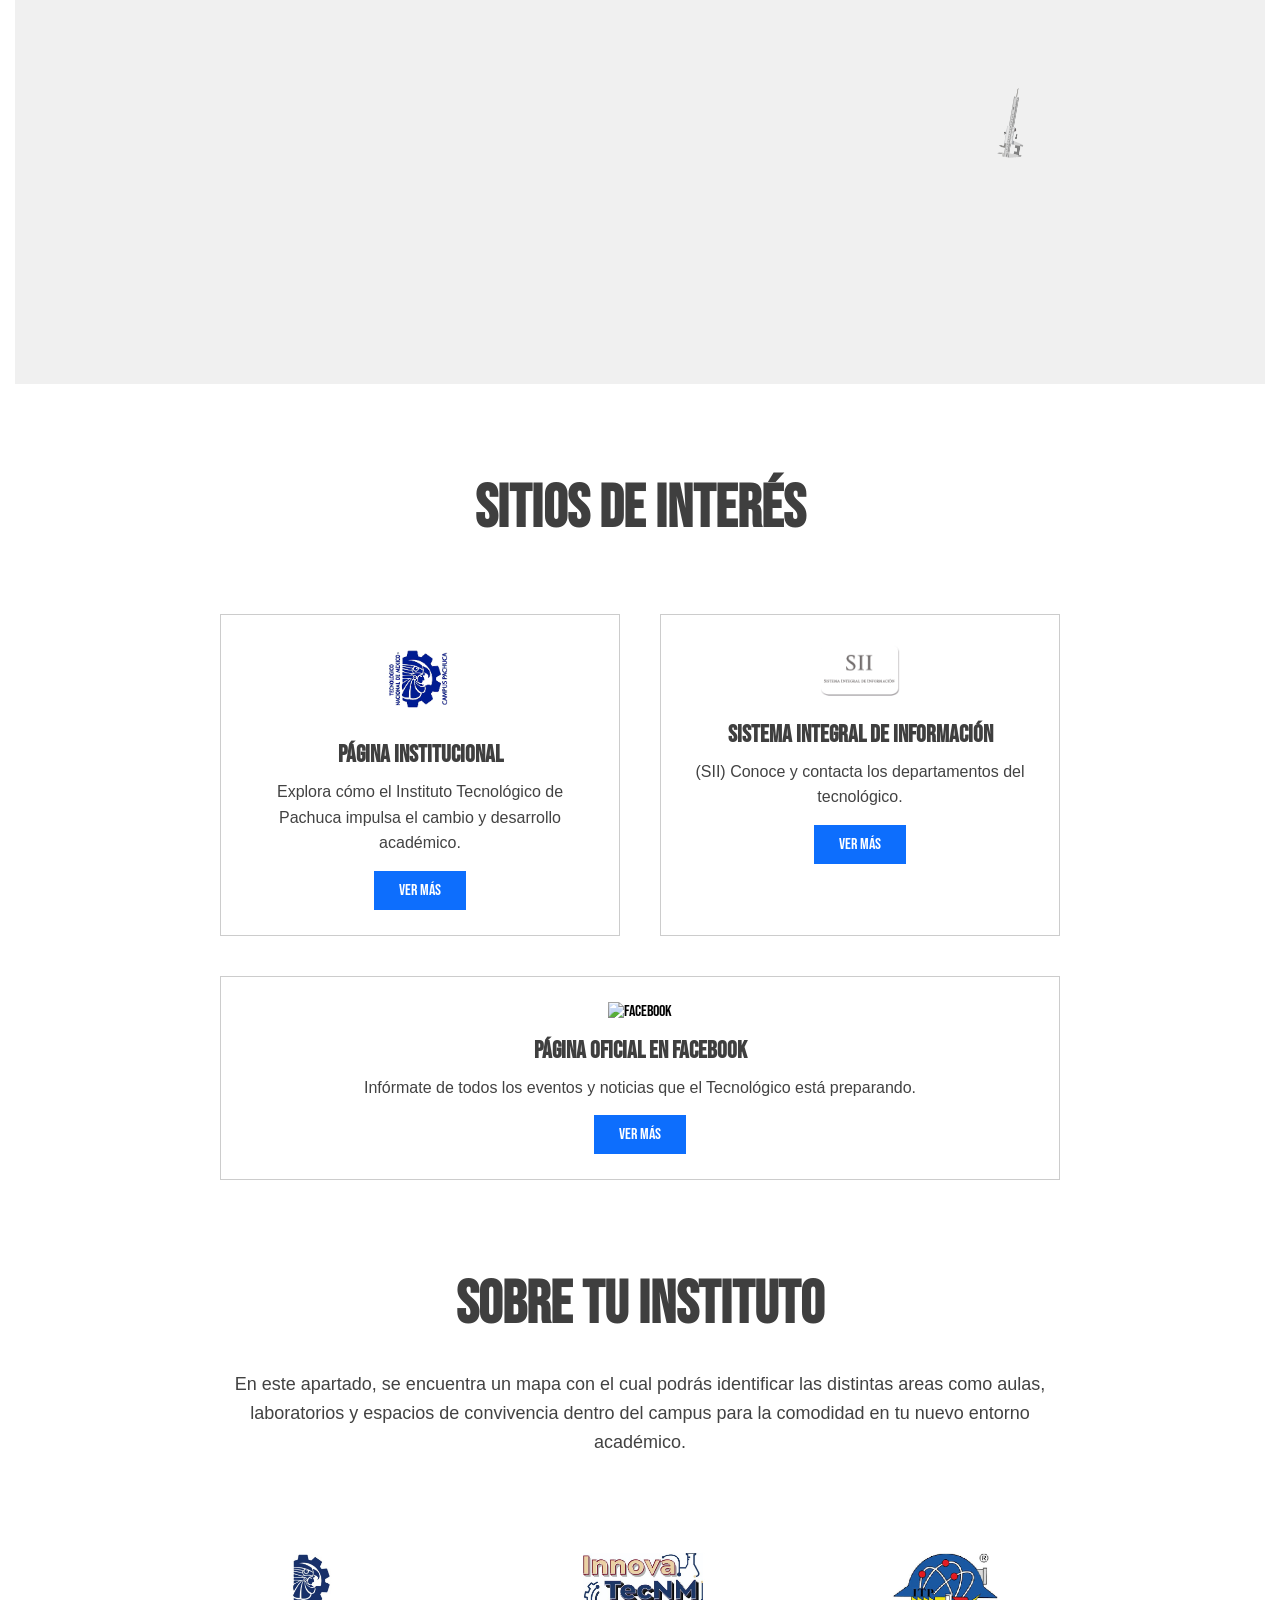
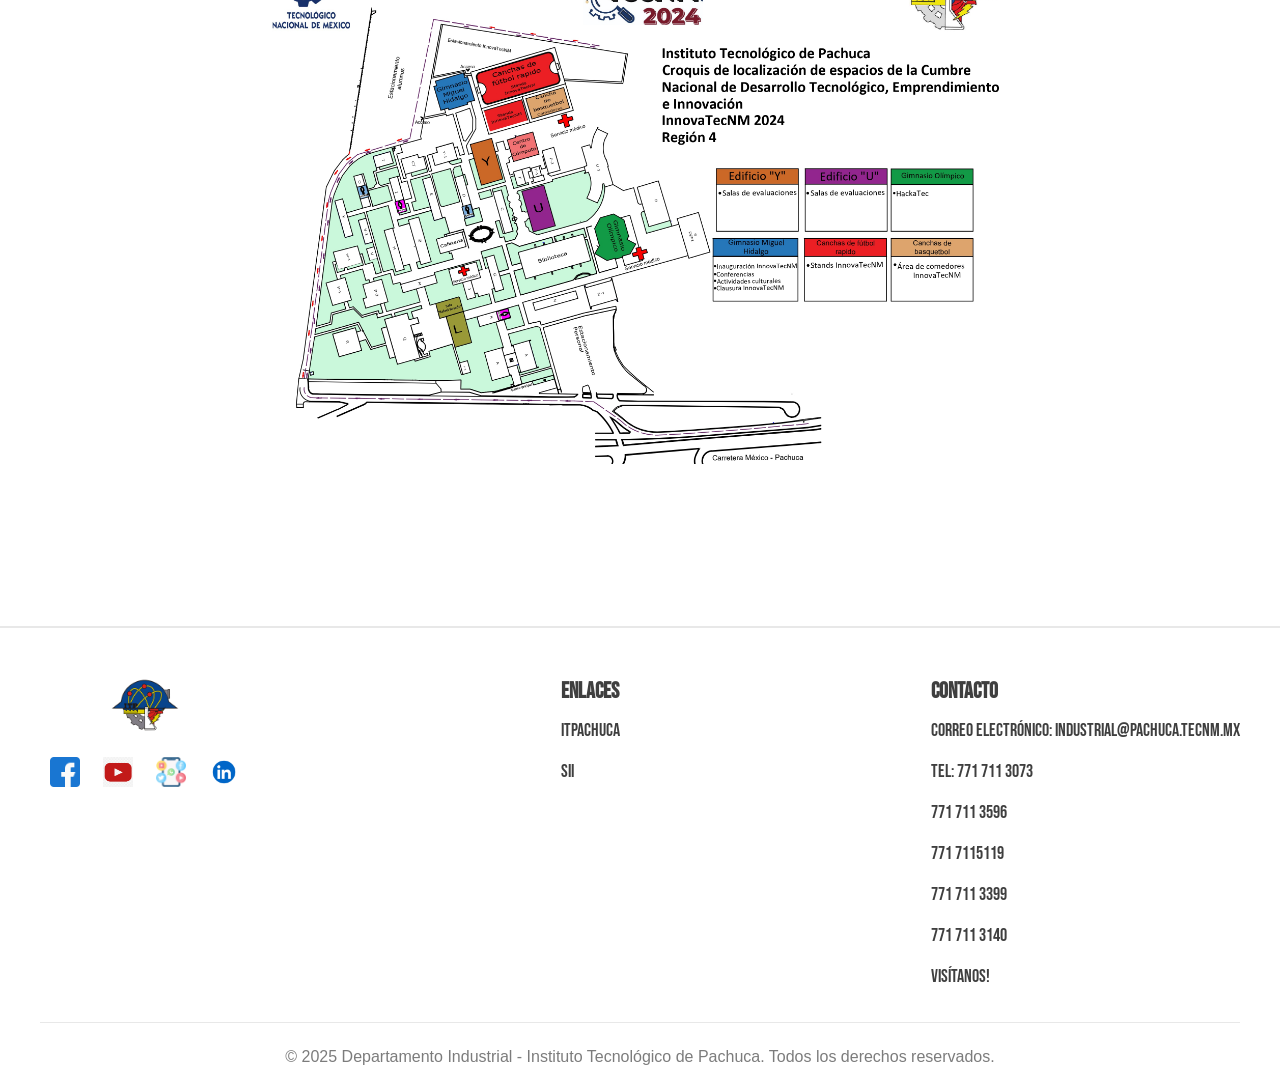
==== commit 51930549: "actualización 26 01 2026 commit 2" ====
--- a/index.html
+++ b/index.html
@@ -69,7 +69,7 @@
                 <p>El conocimiento de los símbolos que nos identifican con la institución, permite el sentido de
                     pertenencia, la integración a nuestra comunidad, con los principios y valores que la caracterizan.
                 </p>
-                <a href="https://itp.itpachuca.edu.mx/filosofia_calidad.php" class="btn-1">Información</a>
+                <a href="https://itp.itpachuca.edu.mx/filosofia_calidad.php" class="btn-1">VALORES</a>
             </div>
             <div class="header-img">
                 <img src="images/logoo.png">
@@ -90,7 +90,7 @@
                     formación
                     académica".</p>
                 <div><iframe width="560" height="315"
-                        src="https://www.youtube.com/embed/N6ZUDnaX65o?si=UE2kjKeAqozFXjIw" title="YouTube video player"
+                        src="https://drive.google.com/file/d/1hG2o9Qj_m9BjQSOvNH4RMveOQGN-c0BT/preview" title="YouTube video player"
                         frameborder="0"
                         allow="accelerometer; autoplay; clipboard-write; encrypted-media; gyroscope; picture-in-picture; web-share"
                         referrerpolicy="strict-origin-when-cross-origin" allowfullscreen></iframe></div>
